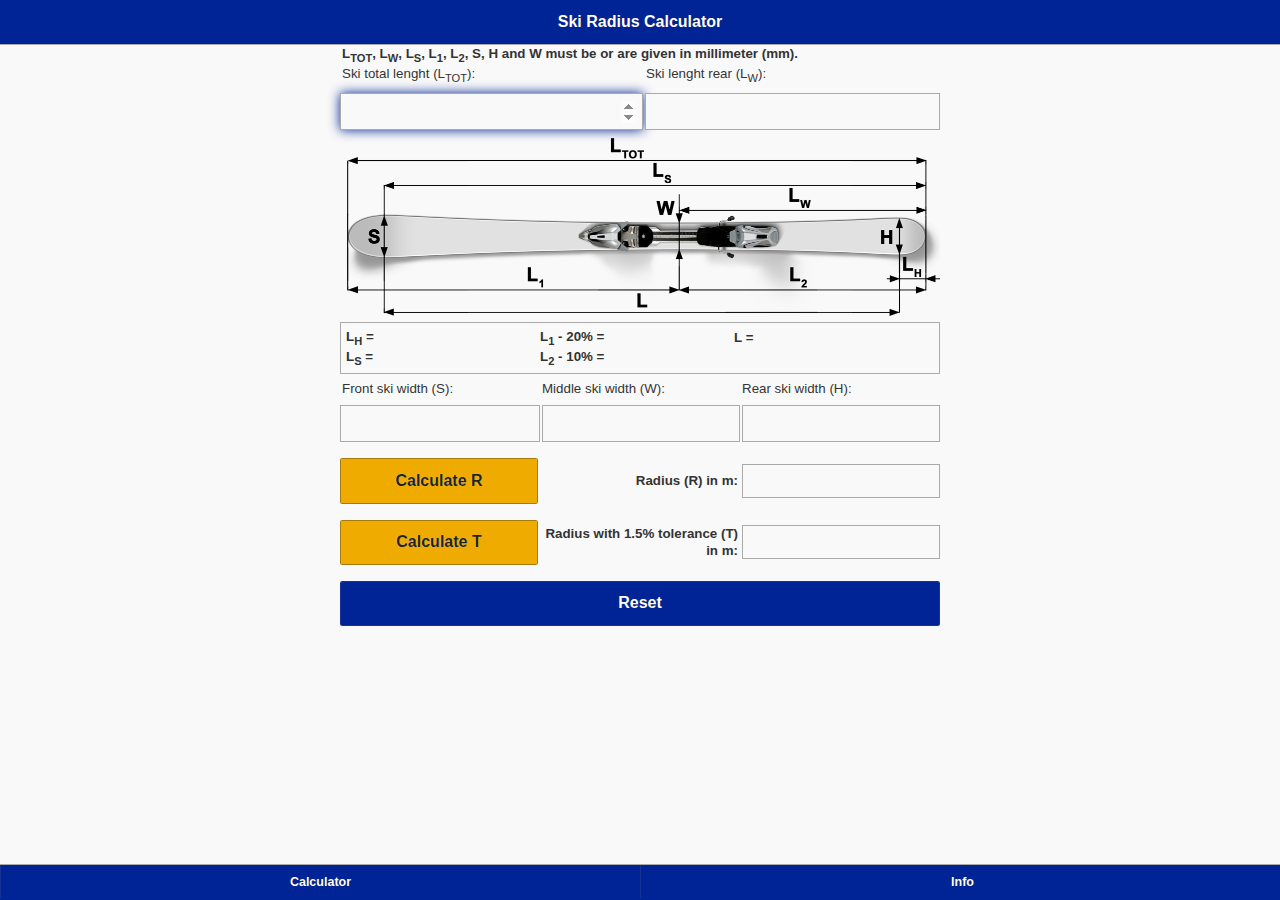
==== index.html @ 327a936d "Update index.html" ====
<!DOCTYPE html>
<html manifest="skicalculator.appcache">
<head>
    <title>Ski Radius Calculator</title>
    <!--[if IE]>
            <meta http-equiv="X-UA-Compatible" content="IE=edge" />
    <![endif]-->
    <meta charset="iso-8859-1">
	<meta name="viewport" content="width=device-width, initial-scale=1">
    <meta name="apple-mobile-web-app-capable" content="yes" />
    <meta name="viewport" content="width=device-width, user-scalable=no" />
	<!-- <base href="http://member.fis-ski.com" /> -->
	<link rel="stylesheet" href="css/mobile_new.css" type="text/css"/>
<!--	<link rel="stylesheet" href="css/FIS_jquery_mobile.css" type="text/css"/>-->
        <link rel="stylesheet" href="css/FIS_jquery_1.4.5_mobile.min.css" />
<!--	<link rel="stylesheet" href="css/jquery.mobile.structure_1.2.0.min.css" />-->
        <link rel="stylesheet" href="css/jquery.mobile.structure-1.4.5.min.css" />
<!--        <link rel="stylesheet" href="css/flatlibrary/dist/css/flat-ui.min.css" />-->
    <link rel="stylesheet" href="css/add2home.css">
    <link rel="apple-touch-icon-precomposed" type="image/png" href="icons/apple-touch-icon-152x152.png" />
    <link rel="icon" type="image/png" href="css/images/Skiradius.png" />
    <link rel="shortcut icon" type="image/png" href="css/images/Skiradius.png" />
	<!--[if IE]>
	    <style type="text/css">@import url(http://member.fis-ski.com/static/mobile/css/mobile_ie.css);</style>
	<![endif]-->
	<script src="scripts/mobile_common_fis.js"></script>
<!--	<script src="scripts/jquery_1.8.2.min.js"></script>-->
        <script src="scripts/jquery-1.11.1.min.js"></script>
        <script src="scripts/jquery-migrate-1.2.1.js"></script>
<!--	<script src="scripts/jquery.mobile_1.2.0.min.js"></script>-->
        <script src="scripts/jquery.mobile-1.4.5.min.js"></script>
    <script type="application/javascript" src="scripts/add2home.js" charset="utf-8"></script>
    <script>
        var checkvalue = 0;  //Global
        //document.addEventListener("deviceready", onDeviceReady, false);
        //function onDeviceReady() {
	$(document).ready(function() {
		//if (device.platform === 'iOS' && parseFloat(device.version) >= 7.0) {
			StatusBar.overlaysWebView(false);
			StatusBar.backgroundColorByHexString("#00388C");
			alert("after on device ready");
		//}
	});
	//}
    </script>
</head>
<body>
    <div data-role="page" data-theme="a">
        <div data-role="header" data-position="fixed">
            <h1 class="ui-title">Ski Radius Calculator<span></span></h1>
        </div>
        <div class="resultscontent">
            <div id="skicalc">
                <p class="skicalclegend"><b>L<sub>TOT</sub>, L<sub>W</sub>, L<sub>S</sub>, L<sub>1</sub>, L<sub>2</sub>, S, H and W must be or are given in millimeter (mm).</b></p>
                <form name="skidataForm">
                    <table width="100%" border="0" cellspacing="0" cellpadding="0">
                        <tr>
                             <td valign="bottom" class="skicalclegend" width="25%" id="BIBlable">
                               BIB (optional):
                            </td>
                            <td valign="bottom" class="skicalclegend" width="38%">
                                Ski total lenght (L<sub>TOT</sub>):
                            </td>
                            <td valign="bottom" class="skicalclegend" width="37%">
                                Ski lenght rear (L<sub>W</sub>):
                            </td>
                        </tr>
                        <tr>
                            <td style="padding-right:1px" id="BIBinput">
                                <input class="skicalcdata" type="number" size="5" maxlength="5" name="bib" id="bib" valign="middle" tabindex="8"/>
                            </td>   
                            <td style="padding-right:1px">
                                <input class="skicalcdata" type="number" step="0.01" min="0" size="7" maxlength="6" name="lengthTOT" id="lengthTOT" valign="middle" tabindex="10"/>
                            </td>
                            <td style="padding-left:1px">
                                <input class="skicalcdata"  type="number" step="0.01" min="0" size="7" maxlength="6" name="lengthW" id="lengthW" valign="middle" tabindex="12" onblur="PreCalc()"/>
                            </td>
                        </tr>
                    </table>
                    <div id="skicalcpicture">
                        <img src="css/images/ski.png" border="0" width="100%" style="max-width:600px;"/>
                    </div>
                    <div id="skicalcintercalc">
                        <table width="100%" border="0" cellspacing="0" cellpadding="0">
                            <tr>
                                    <td width="33%">
                                            L<sub>H</sub> = <span id="lengthH"></span>
                                    </td>
                                    <td width="33%">
                                            L<sub>1</sub> - 20% = <span id="length1"></span>
                                    </td>
                                    <td>
                                            L = <span id="length"></span>
                                    </td>
                            </tr>
                            <tr>
                                    <td>
                                            L<sub>S</sub> = <span id="lengthS"></span>
                                    </td>
                                    <td>
                                            L<sub>2</sub> - 10% = <span id="length2"></span>
                                    </td>
                                    <td>
                                    </td>
                            </tr>
                        </table>
                    </div>
                    <table width="100%" border="0" cellspacing="0" cellpadding="0">
                        <tr>
                            <td valign="bottom" class="skicalclegend" width="33%">
                                Front ski width (S):
                            </td>
                            <td valign="bottom" class="skicalclegend" width="33%">
                                Middle ski width (W):
                            </td>
                            <td valign="bottom" class="skicalclegend" width="33%">
                                Rear ski width (H):
                            </td>
                        </tr>
                        <tr>
                            <td>
                                <input class="skicalcdata" type="number" min="0" step="0.01" size="6" maxlength="6" name="front" id="front" valign="middle" tabindex="14"/>
                            </td>
                            <td style="padding-left:2px">
                                <input class="skicalcdata" type="number" min="0" step="0.01" size="6" maxlength="6" name="middle" id="middle" valign="middle" tabindex="16"/>
                            </td>
                            <td style="padding-left:2px">
                                <input class="skicalcdata" type="number" min="0" step="0.01" size="6" maxlength="6" name="rear" id="rear" valign="middle" tabindex="18"/>
                            </td>
                        </tr>
                    </table>
                    <table width="100%" border="0" cellspacing="0" cellpadding="0">
                        <tr>
                            <td style="padding-right:2px" width="33%">
<!--                                <button data-theme="c" type="button" onclick="CalculateSki('0');" tabindex="20">Calculate R</button>-->
                                    <button type="button" class="ui-btn ui-btn-c ui-shadow ui-corner-all" onclick="CalculateSki('0');" tabindex="20">Calculate R</button>
                            </td>
                            <td valign="middle" style="text-align:right;padding-right:2px" class="skicalclegend" width="33%">
                                <b>Radius (R) in m:</b>
                            </td>
                            <td style="padding-left:2px" width="33%">
                                <div id="skicalcresult">
                                    <span id="radius"></span>
                                </div>
                            </td>
                        </tr>
                        <tr>
                            <td style="padding-right:2px">
                                <button type="button" class="ui-btn ui-btn-c ui-shadow ui-corner-all" onclick="CalculateSki('1');" tabindex="22">Calculate T</button>
                            </td>
                            <td valign="middle" style="text-align:right;padding-right:2px" class="skicalclegend" >
                                <b>Radius with 1.5% tolerance (T) in m:</b>
                            </td>
                            <td style="padding-left:2px">
                                <div id="skicalcresult">
                                    <span id="tolerance"></span>
                                </div>
                            </td>
                        </tr>
                    </table>
                    <div id="savebutton"></div>
                </form>
                <!--div id="status"></div-->
            </div>
        </div>
        <div class="footerbar"></div>
        <div data-role="popup" id="alert" data-history="false" data-position-to="window" data-theme="b" data-overlay-theme="c" style="max-width:400px;">
            <div data-theme="b" data-role="header" role="banner">
                <h1>Attention</h1>
            </div>
            <div data-theme="a" class="ui-content" role="main">
                <p id="alerttext"></p>
                <a class="ui-btn ui-corner-all ui-shadow ui-btn-icon-right" data-rel="back" data-inline="true">Ok</a>
            </div>
        </div>
        <div data-role="popup" id="alertauto" data-history="false" data-position-to="window" data-theme="b" data-overlay-theme="c" style="max-width:400px;">
            <div data-theme="a" class="ui-content" role="main">
                <p id="alerttextauto"></p>
            </div>
        </div>
        <script type="text/javascript" src="scripts/mobile_offline.js"></script>
        <script type="text/javascript" src="scripts/mobile_skicalc.js"></script>
    </div>
</body>
</html>
---- css/mobile_new.css ----
/* CSS Document */


/*Reset Browser CSS*/
* {
    margin: 0;
    padding: 0;
}
html,body{
    height: 100%; 
}
img {
	border:0;
	}

/* Title */
#fis-home {
	background-image: url(./images/FIS_white_home.png);
	background-size: 36px;
	top: 2px;
	position:absolute;
	left:10px;
	float:left;
	height:36px;
	width: 36px;
	}
/* Avoid header title wrap*/
.ui-header h1.ui-title{
    margin: 0 !important;    
}
/*.ui-header h1.ui-title{
	margin-left: 85px;
	margin-top: 0.6em;
	margin-right: 85px;
	margin-bottom: 0.8em;
	} commented for ski calculator*/
.ui-header h1.ui-title.live{
	margin-left: 40px;
	margin-top: 0.6em;
	margin-right: 95px;
	margin-bottom: 0.8em;
	}
#header .scroller{
	margin-top: 0.6em;
	margin-bottom: 0.8em;
}
#title2{
	float:left;
	margin-left: 40px;
	margin-top: 0.6em;
	margin-right: 0px;
	margin-bottom: 0.8em;
}
.footer{
	position:absolute;
	bottom:0px;
	width: 99.9%;
	text-align:center;
	display:block;
	font-size:12px;
	font-weight:bold;
	padding-top:2px;
    padding-bottom:2px;
	border: 1px solid      		#B3B3B3      /*{a-bar-border}*/;
	background:     #00388C     /*{a-bar-background-color}*/;
	color:     #ffffff     /*{a-bar-color}*/;
	font-weight: bold;
	text-shadow:      0      /*{a-bar-shadow-x}*/     -1px     /*{a-bar-shadow-y}*/     0     /*{a-bar-shadow-radius}*/     #000     /*{a-bar-shadow-color}*/;
	background: #00388C;
	background-image: -webkit-gradient(linear, left top, left bottom, from(     #6db3f2     /*{a-bar-background-start}*/), to(     #00388C     /*{a-bar-background-end}*/)); /* Saf4+, Chrome */
	background-image: -webkit-linear-gradient(     #6db3f2     /*{a-bar-background-start}*/,     #00388C     /*{a-bar-background-end}*/); /* Chrome 10+, Saf5.1+ */
	background-image:    -moz-linear-gradient(     #6db3f2     /*{a-bar-background-start}*/,     #00388C     /*{a-bar-background-end}*/); /* FF3.6 */
	background-image:     -ms-linear-gradient(     #6db3f2     /*{a-bar-background-start}*/,     #00388C     /*{a-bar-background-end}*/); /* IE10 */
	background-image:      -o-linear-gradient(     #6db3f2     /*{a-bar-background-start}*/,     #00388C     /*{a-bar-background-end}*/); /* Opera 11.10+ */
	background-image:         linear-gradient(     #6db3f2     /*{a-bar-background-start}*/,     #00388C     /*{a-bar-background-end}*/);
	}
.footer.ui-footer{
	position:absolute;
	}
.filter{
	margin-bottom: 0px;
	margin-left: 10px;
	margin-right: 10px;
	text-align:right;
	font-size:12px;
	
}
.filter .ui-collapsible-content {
	padding: 5px 2px;
	}
.prevnext {
	margin-bottom:5px;
	
	}

/*.calendar a.ui-btn {
	padding-right: 10px;
	padding-left: 10px;
	font-size:12px;
	}*/
.prevnext a.ui-btn {
	font-size:14px;
	margin-left:2px;
	margin-right:2px;
	}
.prevnext a.calendar span.ui-btn-inner {
	padding-left: 10px;
	padding-right: 10px;
	font-size:14px;
	}
.prevnext a.ui-btn-icon-left span.ui-btn-inner {
	padding-right: 10px;
	}
.prevnext a.ui-btn-icon-right span.ui-btn-inner {
	padding-left: 10px;
	}

.search {
	font-weight:bold;
	font-size:12px;
	}
.info {
	text-align:center;
	font-size:10px;
	font-weight:bold;
    height: 14px;
	}

input.text {
    font: 14px;
    }
.eventplace{
	font-size:12px;
	text-overflow: ellipsis;
	overflow:hidden;
	white-space:nowrap;
	}
.eventdata{
	font-size:12px;
	text-overflow: ellipsis;
	overflow:hidden;
	white-space:nowrap;
	}
.eventdata .ui-controlgroup .ui-radio label{
	font-size:12px;
	}
.eventcompetiton{
	font-size:12px;
	text-overflow: ellipsis;
	overflow:hidden;
	white-space:nowrap;
	}
.tbl {
	table-layout:fixed;
	border-collapse: collapse;
	 }
.tbl td {
	text-overflow:ellipsis;
	overflow:hidden;
	white-space:nowrap;
 }
.resultheader .ui-btn {
	margin-left:-2px;
	margin-right:-2px;
	margin-bottom: -4px;
	-moz-box-shadow: 0px 1px       4px       /*{global-box-shadow-size}*/     rgba(0,0,0,0.3)     /*{global-box-shadow-color}*/;
	-webkit-box-shadow: 0px 1px       4px       /*{global-box-shadow-size}*/     rgba(0,0,0,0.3)     /*{global-box-shadow-color}*/;
	box-shadow: 0px 1px       4px       /*{global-box-shadow-size}*/     rgba(0,0,0,0.3)     /*{global-box-shadow-color}*/;
	}
#run {
	font-size: 12px;
	}
.result {
	/*margin-right: -10px;*/
	font-size:12px;
	background-color: #ddd;
	-moz-box-shadow: 0px 1px       4px       /*{global-box-shadow-size}*/     rgba(0,0,0,0.3)     /*{global-box-shadow-color}*/;
	-webkit-box-shadow: 0px 1px       4px       /*{global-box-shadow-size}*/     rgba(0,0,0,0.3)     /*{global-box-shadow-color}*/;
	box-shadow: 0px 1px       4px       /*{global-box-shadow-size}*/     rgba(0,0,0,0.3)     /*{global-box-shadow-color}*/;
	border-bottom: 1px solid       		#808080       /*{b-body-border}*/;
	}
.result tr.tableheadresult {
	font-size:11px;
	}
.result td.tableheadresult {
	font-size:11px;
	height: 20px;
	padding-top: 1px;
	padding-bottom: 1px;
	}
.result td {
	padding-left:2px;
	padding-right:2px;
	}
.result p{
	padding: 0px 10px;
	font-size: 10px;
	background: #cccccc; /* Old browsers */
	background: -moz-linear-gradient(top, #cccccc 0%, #999999 100%); /* FF3.6+ */
	background: -webkit-gradient(linear, left top, left bottom, color-stop(0%,#cccccc), color-stop(100%,#999999)); /* Chrome,Safari4+ */
	background: -webkit-linear-gradient(top, #cccccc 0%,#999999 100%); /* Chrome10+,Safari5.1+ */
	background: -o-linear-gradient(top, #cccccc 0%,#999999 100%); /* Opera 11.10+ */
	background: -ms-linear-gradient(top, #cccccc 0%,#999999 100%); /* IE10+ */
	background: linear-gradient(top, #cccccc 0%,#999999 100%); /* W3C */
	}

.tablehead{
	font-size: 12px;
	font-weight:bold;
	text-shadow:     0     /*{a-bar-shadow-x}*/    -1px    /*{a-bar-shadow-y}*/    0    /*{a-bar-shadow-radius}*/    #222    /*{a-bar-shadow-color}*/;
	}
.tableheadresult{
	font-size: 12px;
	color:    #ffffff    /*{a-bar-color}*/;
	font-weight: bold;
	text-shadow:     0     /*{a-bar-shadow-x}*/    -1px    /*{a-bar-shadow-y}*/    0    /*{a-bar-shadow-radius}*/    #222    /*{a-bar-shadow-color}*/;
}


/*content*/

tr.i1{
	background-color:#f6f6f6;
}
tr.lastfinish{
	background-color:#fde696;
}
tr.favnat{
	background-color:#97DDFF;
}
td.name{
	text-align:left;
	text-overflow: ellipsis;
	overflow:hidden;
	}
td.bib{
	width:25px;
	text-align:right;
	padding-right:5px;
}
td.rank {
	width:25px;
	text-align:right;
	padding-right:5px;
	font-weight:bold;
	}
td.points {
	width:40px;
	text-align:right;
	}
td.time {
	width:50px;
	text-align:right;
	}
td.points_team {
	width:40px;
	text-align:right;
	font-weight:bold;
	}
td.time_team {
	width:50px;
	text-align:right;
	font-weight:bold;
	}
td.livepoints {
	width:40px;
	text-align:right;
	}
td.rankraces {
	width:20px;
	text-align:right;
	white-space: nowrap;
	text-overflow: ellipsis;
	overflow:hidden;}
td.teamname {
	font-weight: bold;
	}
.medalrank{
    text-align: right; 
    }
.medalresult{
    text-align: center;  
    }
.medalnation{
    padding-left: 10px;
    }
.medalnationshort{
    display: block;
    }
.medalnationlong{
    display: none;
    }
.medalflag{
    text-align: right;
    }
.resultscontent {
    margin-left:0px;
	margin-right:0px;
  	}
.resultscontent .ui-li {
	font-size:12px;
	}
.resultscontent .ui-collapsible {
    margin-left:8px;
	margin-right:8px;
  	}
.resultscontent .ui-collapsible-set {
    margin-left:8px;
	margin-right:8px;
  	}
#extracontainer {
	margin-top: -5px;
	margin-bottom: 10px;
	width: 50%;
	text-align:center;
	float:right;
	}
#extracontainer label{
	font-size: 12px;
	margin-left: 10px;
	text-align: left;
	}
#statisticcontent{
    margin: 10px 3px;
    }
#statisticdiagram{
    -moz-box-shadow: 0px 1px       4px       /*{global-box-shadow-size}*/     rgba(0,0,0,0.3)     /*{global-box-shadow-color}*/;
    -webkit-box-shadow: 0px 1px       4px       /*{global-box-shadow-size}*/     rgba(0,0,0,0.3)     /*{global-box-shadow-color}*/;
	box-shadow: 0px 1px       4px       /*{global-box-shadow-size}*/     rgba(0,0,0,0.3)     /*{global-box-shadow-color}*/;
    }
.highcharts-title{
        font-size: 12px !important;
        font-weight: bold;
    }

@media screen and (min-width: 500px) {
	.resultscontent {
		margin-left:10px;
		margin-right:10px;
	}
	.resultscontent .ui-li {
		font-size:14px;
	}
	.resultscontent .ui-collapsible {
		margin-left:8px;
		margin-right:8px;
	}
	.resultscontent .ui-collapsible-set {
		margin-left:8px;
		margin-right:8px;
	}
	.result {
		border-left: 1px solid       		#808080       /*{b-body-border}*/;
		border-right: 1px solid       		#808080       /*{b-body-border}*/;
		font-size:14px;
	}
	.prevnext a.ui-btn {
		margin-left:10px;
		margin-right:10px;
	}
	.filter{
		margin-left: 20px;
		margin-right: 20px;
	}
	.filter .ui-collapsible-content {
		padding: 10px 6px;
	}
	.result tr.tableheadresult {
	font-size:14px;
	}
	.result td.tableheadresult {
	font-size:14px;
	}
	.tablehead{
		font-size: 14px;
	}
	.eventplace{
		font-size:14px;
	}
	.eventdata{
		font-size:14px;
		}
	.eventdata .ui-controlgroup .ui-radio label{
		font-size:14px;
		}
	.eventcompetiton{
		font-size:14px;
	}
	#extracontainer label{
		text-align: right;
	}
	td.time {
		width:60px;
	}
	td.livepoints {
		width:60px;
	}
	td.points {
		width:50px;
	}
	td.time_team {
		width:60px;
	}
	td.points_team {
		width:50px;
	}
    .medalnationlong{
        display: block;
        overflow: hidden; 
        text-overflow: ellipsis; 
        white-space:nowrap;
    }
    .medalnationshort{
        display: none;
    }
    #statisticcontent{
        margin: 10px 10px;
    }
    .highcharts-title{
        font-size: 16px !important;
        font-weight:normal;
    }
}


/*-----------------------------NEW after 19.3.2012----------------------------*/

.biog .ui-li {
	font-size:10px;
	}
.biog-name {
	font-size:12px;
	font-weight:bold;
	vertical-align: central;
	margin-top:30px;
	}
.biog-choice {
	text-align:center;
	margin-bottom: 3px;
	margin-top: 0px;
    margin-left: auto;
    margin-right:auto;
    width: 100%;
	}
.simg {
	height: 80px;
	}
.live_menu_divider {
	visibility:hidden;
	line-height: 0px;
	}
.news img{
	float:left;
	padding: 5px 5px 5px 0;
	max-height:100px;
	max-width: 100px;
	}
.news p.ui-li-desc {
	overflow:visible

	}
#hide{
		display:none;
	}
.prevnext a.calendar span.ui-btn-inner {
	padding-left: 10px;
	padding-right: 10px;
	font-size:14px;
	}
li.newsarticle p.ui-li-desc, li.newsarticle h2, li.newsarticle h4 {
	white-space:normal;
	margin:0;

	}
@media screen and (min-width: 500px) {
	.biog .ui-li {
		font-size:14px;
	}
	.biog_name {
		font-size:16px;
		margin-top:40px;
	}
}
/*iPhone*/
@media screen and (max-width:500px) {
    li.live_menu a.livelink, li.live_menu {
        font-size:12px;
	}   
}
/*iPhone*/
@media screen and (min-width:500px) and (max-width:760px)    {
    li.live_menu a.livelink, li.live_menu{
        font-size:12px;
	} 
}
/*iPhone*/
@media screen and (max-width:760px){
	#hide{
		display:block;
		line-height:0;
	}
	.prevnext a.calendar span.ui-btn-inner {
        padding-left: 10px;
        padding-right: 10px;
        padding-top: 5px;
        padding-bottom: 5px;
        font-size:10px;
	}



}
/*iPad and bigger */
@media screen and (min-width:761px) and (max-width:900px)   
{
    #hide{
		display:none;
	}
	.prevnext a.calendar span.ui-btn-inner {
        padding-left: 10px;
        padding-right: 10px;
        font-size:14px;
	}

}
/*iPad Portrait*/
@media screen and (min-width:761px) and (max-width:900px) and (orientation:portrait)
{
}

/*=====================================Live Results=========================================*/
#navselect .ui-btn-corner-all {
	border-radius:0px;
	}
#navselect .ui-shadow{
	box-shadow:0px 0px 0px rgba(0,0,0,0);
	-moz-box-shadow:0px 0px 0px rgba(0,0,0,0);
	-webkit-box-shadow:0px 0px 0px rgba(0,0,0,0);
	-o-box-shadow:0px 0px 0px rgba(0,0,0,0);
	-ms-box-shadow:0px 0px 0px rgba(0,0,0,0);
	}
.scroller {
	font-weight:bold;
	text-shadow: rgba(0,0,0,0.3) 0px 1px 2px;
	padding-bottom: 4px;
	margin-top:-4px;
	width: 100%;
	}	
#resultwrapper{
	/*background:rgb(204,204,0);*/
    position: absolute;
	top: 90px;
    left: 10px;
    right: 10px;
    bottom: 30px;
	}
#result1, #result2, #result3, #result4{
	float: left;
	width: 49%;
	height: 43%;
	
}
#result1, #result2 {
	margin-bottom: 45px;
}
#result1, #result3 {
	float: left;
}
#result2, #result4 {
	float: right;
}

#result6 {
	float: right;
	width: 49%;
	height: 400px;
	margin-bottom: 40px;
}
#result5 {
	float: left;
	width: 49%;
	height: 400px;
	margin-bottom: 40px;

}
#quarter, #semi, #final {
	margin-top: 10px;
        margin-bottom: 20px;
        float: left;
	width: 33.33%;

}
#quarter .result, #semi .result, #final .result{
	font-size:14px;
	margin-bottom: 10px;
	}
.quad
{	
	height:100%;
	width:97%;
	/*overflow-y:scroll*/
	border-bottom:1px solid #808080;
}

#buttonbar{
	position:absolute;
	bottom:0px;
	width:100%;
	height: 80px;
	}
#buttonrefresh{
	width:50%;
	float:left;
	}
	
@media screen and (min-width: 500px) {
	li.live_menu {
		font-size:16px;
	}
	.live_menu_wrap {
		float: left;
	}
	.live_menu_divider {
		visibility:visible;
		float: left;
		line-height: 16px;
	}
	
}
/*iPhone*/
@media screen and (max-width:500px) 
{
	#quarter .result, #semi .result, #final .result{
	font-size:12px;
	}
	#extracontainer, #buttonrefresh {
		width: 100%;
		clear:both;
	}
	#resultwrapper {
		position: relative;
		top:10px;
		left: 0px;
    	right: 0px;
	}

}
/*iPhone*/
@media screen and (min-width:500px) and (max-width:760px)    
{
	#quarter .result, #semi .result, #final .result {
		font-size:14px;
		clear:left;
	}
	#resultwrapper {
		position: relative;
		top:10px;
		left: 0px;
    	right: 0px;
	}
	#title2 {
		display:none;
	}

}
/*iPhone*/
@media screen and (max-width:760px)    
{
	#result1, #result6 {
		width: 100%;
		height:100%;
		margin-bottom:50px;
	}
	#quarter, #semi, #final {
		width:100%;
		clear:left;
		margin-bottom: 30px;
		
	}
	
	#result2, #result3, #result5, #result4 {
		display:none;
		
	}
	.quad {	
		border-bottom:0px;
		overflow: hidden;
	}
	#title2 {
		display:none;
	}


}

/*small screens*/
@media screen and (min-height:769px) and (max-height:1024px) {
	#result1, #result2, #result3, #result4 {
		height: 43%;
	}
}
@media screen and (min-height:630px) and (max-height:768px) {
	#result1, #result2, #result3, #result4 {
		height: 42%;
	}
}
@media screen and (min-height:460px) and (max-height:629px) {
	#result1, #result2, #result3, #result4 {
		height: 38%;
	}
}
@media screen and (max-height:459px) and (min-width:500px) {

	#result2, #result3, #result5, #result4 {
		display:none;	
	}
	#result1, #result6 {
		width: 100%;
		height:100%;
		margin-bottom:50px;
	}
	.quad {	
		overflow: hidden;
	}
	#resultwrapper {
		position: relative;
		top:10px;
		left: 0px;
    	right: 0px;
	}
}
/*iPad and bigger */
@media screen and (min-width:761px) and (max-width:900px)   
{
	#quarter .result, #semi .result, #final .result{
		font-size:12px;
	}
}

/*iPad Portrait*/
@media screen and (min-width:761px) and (max-width:900px) and (orientation:portrait)
{
	#result6 {
		float: right;
		width: 50%;
		height: 500px;
	}
	#result5 {
		float: left;
		width: 50%;
		height: 500px;
	}
}
/*=============================================END Live Results================================================*/

/*=============================================Ski Radius Calculator===========================================*/
.skicalclegend{
	font-size: 8pt;
	text-align: left;
	padding-left:2px;
        }
input.skicalcdata.ui-input-text {
	margin-top:1px;
	}
#skicalcresult{
	font-weight:bold;
	font-size:20px;
	height: 22px;
	line-height:20px;
	text-align:center;
	background:#f9f9f9;
/*	border-radius: 0.2em;*/
/*	-webkit-border-radius: 0.2em;*/
	-moz-border-radius: 0.2em;
	-ms-border-radius: 0.2em;
	-o-border-radius: 0.2em;
	padding: 5px;
	font-weight:bold;
	border:#aaaaaa 1px solid;
	-moz-box-shadow:   	inset 0 1px 4px 		rgba(0,0,0,.2);
/*   	-webkit-box-shadow: inset 0 1px 4px 		rgba(0,0,0,.2);*/
/*   	box-shadow:         inset 0 1px 4px 		rgba(0,0,0,.2);*/
	}
#skicalcintercalc{
	font-size:8pt;
	background:#f9f9f9;
/*	border-radius: 0.2em;*/
/*	-webkit-border-radius: 0.2em;*/
	-moz-border-radius: 0.2em;
	-ms-border-radius: 0.2em;
	-o-border-radius: 0.2em;
	padding: 5px;
	margin-bottom: 6px;
	font-weight:bold;
	border:#aaaaaa 1px solid;
	-moz-box-shadow:   	inset 0 1px 4px 		rgba(0,0,0,.2);
/*   	-webkit-box-shadow: inset 0 1px 4px 		rgba(0,0,0,.2);*/
/*   	box-shadow:         inset 0 1px 4px 		rgba(0,0,0,.2);*/
	}
#skicalcpicture{
	display:none;
	}
#skicalc{
	display:block;
	witdh:100%;
	max-width: 600px;
	margin:0 auto;
	}
#skicalc_info{
	display:block;
	witdh:100%;
	max-width: 600px;
	margin:0 auto;
	}
#skicalcbutton{
        display:none;
}
.footerbar{
        height: 35px;
        overflow: hidden;    
}
@media screen and (min-width: 500px) {
	.skicalclegend{
		font-size: 10pt;
	}
	#skicalcintercalc{
		font-size:10pt;
	}
	#skicalcpicture{
		display:block;
	}
	
}
/*====================================== END Ski Radius Calculator====================================*/

/*====================================== START new results====================================*/
li.resultheader{
    padding-top: 0.5em;
    padding-bottom: 0.5em;
    padding-left: 2px;
    padding-right:22px;
}
li.resultline a{
    font-weight:normal ! important;
    padding-top: 0.3em ! important;
    padding-bottom: 0.3em ! important;
}
li.resultlineteam a{
    font-weight: bold ! important;
    padding-top: 0.3em ! important;
    padding-bottom: 0.3em ! important;
}
li.favnat{
    background: rgb(151,221,255);
    background: -moz-linear-gradient(top,  rgba(255,255,255,1) 0%, rgba(151,221,255,1) 100%);
    background: -webkit-gradient(linear, left top, left bottom, color-stop(0%,rgba(255,255,255,1)), color-stop(100%,rgba(151,221,255,1)));
    background: -webkit-linear-gradient(top,  rgba(255,255,255,1) 0%,rgba(151,221,255,1) 100%);
    background: -o-linear-gradient(top,  rgba(255,255,255,1) 0%,rgba(151,221,255,1) 100%);
    background: -ms-linear-gradient(top,  rgba(255,255,255,1) 0%,rgba(151,221,255,1) 100%);
    background: linear-gradient(to bottom,  rgba(255,255,255,1) 0%,rgba(151,221,255,1) 100%);
    filter: progid:DXImageTransform.Microsoft.gradient( startColorstr='#ffffff', endColorstr='#97ddff',GradientType=0 );
}
li.favnatteam{
    background: rgb(151,221,255);
    background: -moz-linear-gradient(top,  rgba(224,224,224,1) 0%, rgba(151,221,255,1) 100%);
    background: -webkit-gradient(linear, left top, left bottom, color-stop(0%,rgba(224,224,224,1)), color-stop(100%,rgba(151,221,255,1)));
    background: -webkit-linear-gradient(top,  rgba(224,224,224,1) 0%,rgba(151,221,255,1) 100%);
    background: -o-linear-gradient(top,  rgba(224,224,224,1) 0%,rgba(151,221,255,1) 100%);
    background: -ms-linear-gradient(top,  rgba(224,224,224,1) 0%,rgba(151,221,255,1) 100%);
    background: linear-gradient(to bottom,  rgba(224,224,224,1) 0%,rgba(151,221,255,1) 100%);
    filter: progid:DXImageTransform.Microsoft.gradient( startColorstr='#e0e0e0', endColorstr='#97ddff',GradientType=0 );
}
li.lastfinish{
    background: rgb(253,230,150);
    background: -moz-linear-gradient(top,  rgba(255,255,255,1) 0%, rgba(253,230,150,1) 100%);
    background: -webkit-gradient(linear, left top, left bottom, color-stop(0%,rgba(255,255,255,1)), color-stop(100%,rgba(253,230,150,1)));
    background: -webkit-linear-gradient(top,  rgba(255,255,255,1) 0%,rgba(253,230,150,1) 100%);
    background: -o-linear-gradient(top,  rgba(255,255,255,1) 0%,rgba(253,230,150,1) 100%);
    background: -ms-linear-gradient(top,  rgba(255,255,255,1) 0%,rgba(253,230,150,1) 100%);
    background: linear-gradient(to bottom,  rgba(255,255,255,1) 0%,rgba(253,230,150,1) 100%);
    filter: progid:DXImageTransform.Microsoft.gradient( startColorstr='#ffffff', endColorstr='#fde696',GradientType=0 );
}
li.lastfinishteam{
    background: rgb(253,230,150);
    background: -moz-linear-gradient(top,  rgba(224,224,224,1) 0%, rgba(250,230,150,1) 100%);
    background: -webkit-gradient(linear, left top, left bottom, color-stop(0%,rgba(224,224,224,1)), color-stop(100%,rgba(250,230,150,1)));
    background: -webkit-linear-gradient(top,  rgba(224,224,224,1) 0%,rgba(250,230,150,1) 100%);
    background: -o-linear-gradient(top,  rgba(224,224,224,1) 0%,rgba(250,230,150,1) 100%);
    background: -ms-linear-gradient(top,  rgba(224,224,224,1) 0%,rgba(250,230,150,1) 100%);
    background: linear-gradient(to bottom,  rgba(224,224,224,1) 0%,rgba(250,230,150,1) 100%);
    filter: progid:DXImageTransform.Microsoft.gradient( startColorstr='#e0e0e0', endColorstr='#fae696',GradientType=0 );
}
.name{
	text-align:left;
	text-overflow: ellipsis;
	overflow:hidden;
	}
.teamname {
	font-weight: bold;
	}    
.bib, .position {
	text-align:right;
	padding-right:5px;
	font-weight:bold;
    background: rgb(255,255,255);
    background: -moz-linear-gradient(top,  rgba(255,255,255,1) 0%, rgba(178,178,178,1) 100%);
    background: -webkit-gradient(linear, left top, left bottom, color-stop(0%,rgba(255,255,255,1)), color-stop(100%,rgba(178,178,178,1)));
    background: -webkit-linear-gradient(top,  rgba(255,255,255,1) 0%,rgba(178,178,178,1) 100%);
    background: -o-linear-gradient(top,  rgba(255,255,255,1) 0%,rgba(178,178,178,1) 100%);
    background: -ms-linear-gradient(top,  rgba(255,255,255,1) 0%,rgba(178,178,178,1) 100%);
    background: linear-gradient(to bottom,  rgba(255,255,255,1) 0%,rgba(178,178,178,1) 100%);
    filter: progid:DXImageTransform.Microsoft.gradient( startColorstr='#ffffff', endColorstr='#b2b2b2',GradientType=0 );
    position: absolute;
    left: 0px;
    top: 0px;
    bottom: 0px;
    padding-top: 0.3em;
    padding-left: 5px;
    padding-right: 5px;
    width: 20px;
}
.position{
    background:#FCC300;
    background-image: -webkit-gradient(linear, left top, left bottom, from( #fdecaf /*{b-bar-background-start}*/), to( #FCC300 /*{b-bar-background-end}*/)); /* Saf4+, Chrome */
	background-image: -webkit-linear-gradient( #fdecaf /*{b-bar-background-start}*/, #FCC300 /*{b-bar-background-end}*/); /* Chrome 10+, Saf5.1+ */
	background-image:    -moz-linear-gradient( #fdecaf /*{b-bar-background-start}*/, #FCC300 /*{b-bar-background-end}*/); /* FF3.6 */
	background-image:     -ms-linear-gradient( #fdecaf /*{b-bar-background-start}*/, #FCC300 /*{b-bar-background-end}*/); /* IE10 */
	background-image:      -o-linear-gradient( #fdecaf /*{b-bar-background-start}*/, #FCC300 /*{b-bar-background-end}*/); /* Opera 11.10+ */
	background-image:         linear-gradient( #fdecaf /*{b-bar-background-start}*/, #FCC300 /*{b-bar-background-end}*/);
}
li.irm{
    text-align:left;
    background: #00388C /*{b-bup-background-color}*/;
	font-weight: bold;
	color: #ffffff /*{b-bup-color}*/;
	text-shadow: 0 /*{b-bup-shadow-x}*/ -1px /*{b-bup-shadow-y}*/ 0 /*{b-bup-shadow-radius}*/ #000 /*{b-bup-shadow-color}*/;
	background-image: -webkit-gradient(linear, left top, left bottom, from( #6db3f2 /*{b-bup-background-start}*/), to( #00388C /*{b-bup-background-end}*/)); /* Saf4+, Chrome */
	background-image: -webkit-linear-gradient( #6db3f2 /*{b-bup-background-start}*/, #00388C /*{b-bup-background-end}*/); /* Chrome 10+, Saf5.1+ */
	background-image:    -moz-linear-gradient( #6db3f2 /*{b-bup-background-start}*/, #00388C /*{b-bup-background-end}*/); /* FF3.6 */
	background-image:     -ms-linear-gradient( #6db3f2 /*{b-bup-background-start}*/, #00388C /*{b-bup-background-end}*/); /* IE10 */
	background-image:      -o-linear-gradient( #6db3f2 /*{b-bup-background-start}*/, #00388C /*{b-bup-background-end}*/); /* Opera 11.10+ */
	background-image:         linear-gradient( #6db3f2 /*{b-bup-background-start}*/, #00388C /*{b-bup-background-end}*/);
    padding-top: 0.3em ! important;
    padding-bottom: 0.3em ! important;
}
.time {
	text-align:right;
	}
.time_team {
    width:60px;
    }  
.points,.points_total,.points_total_big,.cuppoints {
	text-align:right;
	}
.cuppoints {
	font-weight:bold;
}	
.points_team {
	text-align:right;
	font-weight:bold;
	}
.time_team {
	text-align:right;
	font-weight:bold;
	}
.livepoints {
	text-align:right;
	}
.rankraces {
	text-align:right;
	white-space: nowrap;
	text-overflow: ellipsis;
	overflow:hidden;
    }
.hidecolumn {
    display: block;
}     
.width_block1, .ui-grid-a > *:nth-child(n) .width_block1{ 
    width:50% !important;
}
.width_block2, .ui-grid-a > *:nth-child(n) .width_block2 { 
    width:50% !important;
}
.width_Rank { 
    width:10% !important;
    margin-left: -2px;
}
.width_Bib { 
    width:10% !important;
    margin-left: -2px;
}
.width_Name { 
    width:78% !important;
}
.width_Nation { 
    width:12% !important;
}
.width_Time1 { 
    width:100% !important;
}
.width_Time2,.width_Time21 { 
    width:50% !important;
}
.width_Time3, .ui-grid-a > *:nth-child(n) .width_Time3{ 
    width:33%;
}
.width_Time4, .ui-grid-a > *:nth-child(n) .width_Time4{ 
    width:67%;
}
.width_Time5, .ui-grid-a > *:nth-child(n) .width_Time5{ 
    width:25%;
}

@media screen and (min-width: 500px) {
    li.resultheader{
        padding-top: 0.5em;
        padding-bottom: 0.5em;
        padding-left: 15px;
        padding-right:45px;
	}
}
@media screen and (max-width: 500px) {
    .name, .teamname{
        margin-left: -8px ! important;
        }
    .position, .bib {
        width: 17px;
        padding-top: 0.5em;
        padding-bottom: 0.5em;
        padding-left: 2px;
        padding-right:5px;
    }  
    div.nameheader {
        padding-left:7px;
	}
    .resultline a, .resultlineteam a{
        padding-right:22px !important;
    }
    .resultline .ui-icon, .resultlineteam .ui-icon{
        right: 2px !important;
    }
    li.resultline a{
        padding-top: 0.5em ! important;
        padding-bottom: 0.5em ! important;
    }
    li.resultlineteam a{
        padding-top: 0.5em ! important;
        padding-bottom: 0.5em ! important;
	}
    .width_block1, .ui-grid-a > *:nth-child(n) .width_block1{ 
        width:65% !important;
    }
    .width_block2, .ui-grid-a > *:nth-child(n) .width_block2 { 
        width:35% !important;
    }
    .hidecolumn {
        display: none;
    }
    .width_Time21 { 
        width:100% !important;
    }
}
@media screen and (max-width: 600px) {
    .breakcolumn .ui-block-a,
	.breakcolumn .ui-block-b {
		width: 100%  !important;
		float:none;
	}
    .width_Time3, .ui-grid-a > *:nth-child(n) .width_Time3{ 
        width:50%;
    }
    .width_Time4, .ui-grid-a > *:nth-child(n) .width_Time4{ 
        width:50%;
    }
}
/*====================================== END new results====================================*/
/*====================================== START navigation====================================*/
.navigation a  {
    margin-top: 0px !important;
    margin-left: 0px !important;
    margin-right: 0px !important;
    margin-bottom: 0.8em !important;
}
.navigation  {
    padding: 0px ! important;  
}
#navrefresh {
    position:absolute;
    right: 0px;
}
.app {
    display: none ! important;
}
@-webkit-keyframes fadeIn_nav {
    from { opacity: 0; 
			bottom:-50px;
			}
      to { opacity: 1; 
	  	bottom: 0px;
			}
}

@-moz-keyframes fadeIn_nav {
    from { opacity: 0; 
        bottom: -50px;
			}
      to { opacity: 1; 
           bottom: 0px;
			}
}

@-ms-keyframes fadeIn_nav {
   from { opacity: 0; 
			bottom:-50px;
			}
      to { opacity: 1; 
	  	bottom: 0px;
			}
}
@keyframes fadeIn_nav {
	 from { opacity: 0;
            bottom: -50px;
			}
      to { opacity: 1;
           bottom: 0px;
			}
	}
@-o-keyframes fadeIn_nav {
	 from { opacity: 0; 
			bottom:-50px;
			}
      to { opacity: 1; 
	  	bottom: 0px;
			}
}
@-webkit-keyframes fadeOut_nav {
   from { opacity: 1; 
			bottom: 0px;
			}
      to { opacity: 0; 
	  	bottom:-50px;
			}
}

@-moz-keyframes fadeOut_nav {
    from {  opacity: 1;
            bottom: 0px;
			}
      to { opacity: 0;
           bottom: -50px;
			}
}

@-ms-keyframes fadeOut_nav {
    from { opacity: 1; 
			bottom: 0px;
			}
      to { opacity: 0; 
	  	bottom:-50px;
			}
}
@keyframes fadeOut_nav {
	 from { opacity: 1; 
            bottom: 0px;
			}
      to { opacity: 0; 
           bottom: -50px;
			}
	}
@-o-keyframes fadeOut_nav {
	  from { opacity: 1; 
			bottom: 0px;
			}
      to { opacity: 0; 
	  	bottom:-50px;
			}
}
.shownav{
    -webkit-animation: fadeIn_nav 0.5s;
	-moz-animation: fadeIn_nav 0.5s;
	-ms-animation: fadeIn_nav 0.5s;
	animation: fadeIn_nav 0.5s;
	-o-animation: fadeIn_nav 0.5s;
	bottom:0px;
    opacity: 1;
    display: block;
}
.hidenav{
    -webkit-animation: fadeOut_nav 0.5s;
	-moz-animation: fadeOut_nav 0.5s;
	-ms-animation: fadeOut_nav 0.5s;
	animation: fadeOut_nav 0.5s;
	-o-animation: fadeOut_nav 0.5s;
	bottom:-50px;
    opacity: 0;
    display: none;
}
/*====================================== END navigation====================================*/
---- css/add2home.css ----
/**
 *
 * Main container
 *
 */
#addToHomeScreen {
	z-index:9999;
	-webkit-user-select:none;
	-webkit-box-sizing:border-box;
	width:240px;
	font-size:15px;
	padding:12px 14px;
	text-align:left;
	font-family:helvetica;
	background-image:-webkit-gradient(linear,0 0,0 100%,color-stop(0,#fff),color-stop(0.02,#eee),color-stop(0.98,#ccc),color-stop(1,#a3a3a3));
	border:1px solid #505050;
	-webkit-border-radius:8px;
	-webkit-background-clip:padding-box;
	color:#333;
	text-shadow:0 1px 0 rgba(255,255,255,0.75);
	line-height:130%;
	-webkit-box-shadow:0 0 4px rgba(0,0,0,0.5);
}

#addToHomeScreen.addToHomeIpad {
	width:268px;
	font-size:18px;
	padding:14px;
}

/**
 *
 * The 'wide' class is added when the popup contains the touch icon
 *
 */
#addToHomeScreen.addToHomeWide {
	width:296px;
}

#addToHomeScreen.addToHomeIpad.addToHomeWide {
	width:320px;
	font-size:18px;
	padding:14px;
}

/**
 *
 * The balloon arrow
 *
 */
#addToHomeScreen .addToHomeArrow {
	position:absolute;
	background-image:-webkit-gradient(linear,0 0,100% 100%,color-stop(0,rgba(204,204,204,0)),color-stop(0.4,rgba(204,204,204,0)),color-stop(0.4,#ccc));
	border-width:0 1px 1px 0;
	border-style:solid;
	border-color:#505050;
	width:16px; height:16px;
	-webkit-transform:rotateZ(45deg);
	bottom:-9px; left:50%;
	margin-left:-8px;
	-webkit-box-shadow:inset -1px -1px 0 #a9a9a9;
	-webkit-border-bottom-right-radius:2px;
}


/**
 *
 * The balloon arrow for iPad
 *
 */
#addToHomeScreen.addToHomeIpad .addToHomeArrow {
	-webkit-transform:rotateZ(-135deg);
	background-image:-webkit-gradient(linear,0 0,100% 100%,color-stop(0,rgba(238,238,238,0)),color-stop(0.4,rgba(238,238,238,0)),color-stop(0.4,#eee));
	-webkit-box-shadow:inset -1px -1px 0 #fff;
	top:-9px; bottom:auto; left:50%;
}


/**
 *
 * Close button
 *
 */
#addToHomeScreen .addToHomeClose {
	-webkit-box-sizing:border-box;
	position:absolute;
	right:4px;
	top:4px;
	width:18px;
	height:18px; line-height:14px;
	text-align:center;
	text-indent:1px;
	-webkit-border-radius:9px;
	background:rgba(0,0,0,0.12);
	color:#707070;
	-webkit-box-shadow:0 1px 0 #fff;
	font-size:16px;
}


/**
 *
 * The '+' icon, displayed only on iOS < 4.2
 *
 */
#addToHomeScreen .addToHomePlus {
	font-weight:bold;
	font-size:1.3em;
}


/**
 *
 * The 'share' icon, displayed only on iOS >= 4.2
 *
 */
#addToHomeScreen .addToHomeShare {
	display:inline-block;
	width:18px;
	height:15px;
	background-repeat:no-repeat;
	background-image:url([data-uri]);
	background-size:18px 15px;
	text-indent:-9999em;
	overflow:hidden;
}


/**
 *
 * The touch icon (if available)
 *
 */
#addToHomeScreen .addToHomeTouchIcon {
	display:block;
	float:left;
	-webkit-border-radius:6px;
	-webkit-box-shadow:0 1px 3px rgba(0,0,0,0.5),
		inset 0 0 2px rgba(255,255,255,0.9);
	background-repeat:no-repeat;
	width:57px; height:57px;
	-webkit-background-size:57px 57px;
	margin:0 12px 0 0;
	border:1px solid #333;
	-webkit-background-clip:padding-box;
}


/**
 *
 * The 'share' icon for retina display
 *
 */
@media all and (-webkit-min-device-pixel-ratio: 2) {
	#addToHomeScreen .addToHomeShare {
		background-image:url([data-uri]);
	}
}
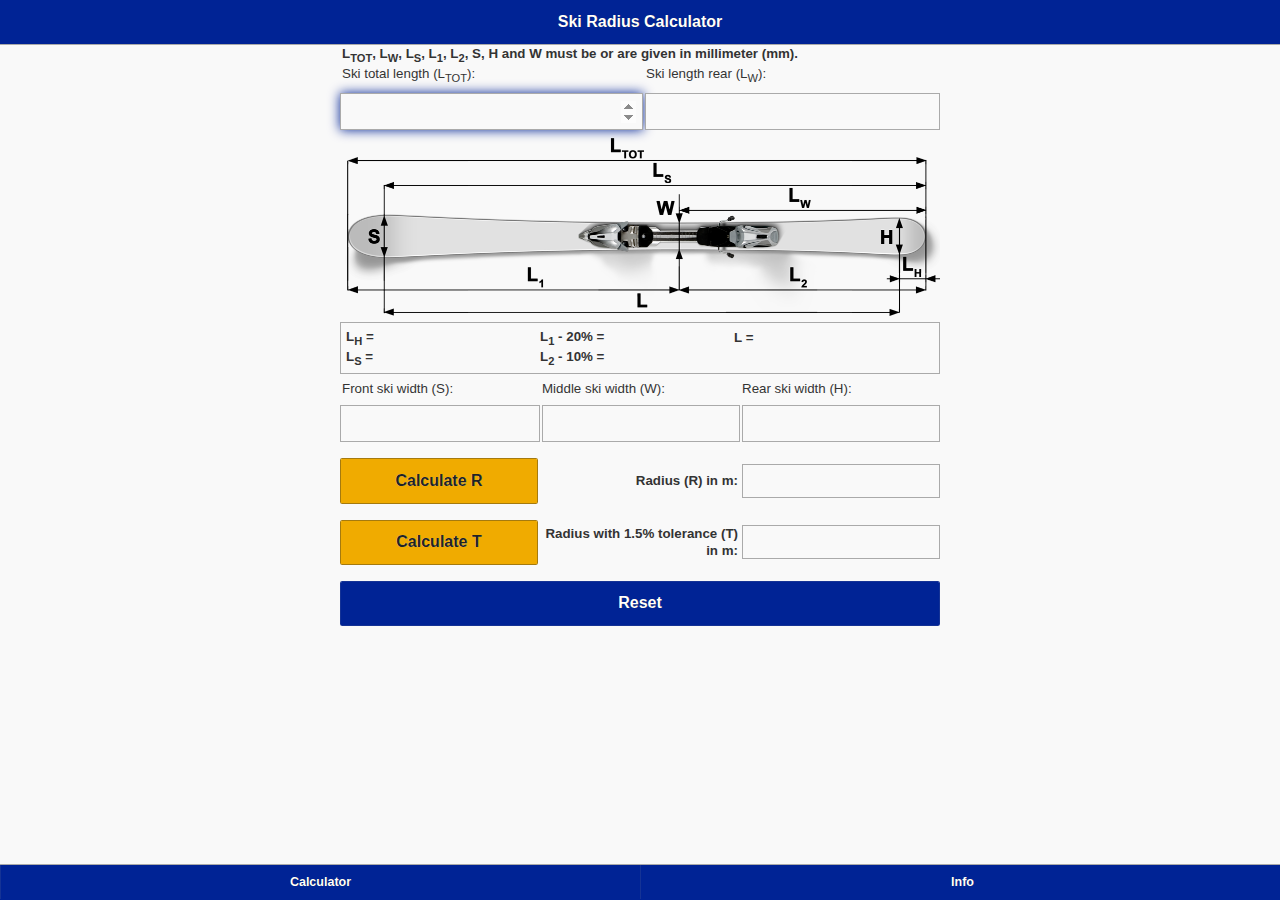
==== commit 17782e94: "Update index.html" ====
--- a/index.html
+++ b/index.html
@@ -32,15 +32,26 @@
     <script type="application/javascript" src="scripts/add2home.js" charset="utf-8"></script>
     <script>
         var checkvalue = 0;  //Global
+        document.addEventListener('deviceready', function () {
+	        navigator.splashscreen.hide(); //Hides the splash screen for your app.
+	        StatusBar.overlaysWebView(false); //Turns off web view overlay.
+	        alert("inside");
+	}, false);
+	 onDeviceReady: function() {
+	        if (window.device.platform === 'iOS' && parseFloat(window.device.version) === 7.0)        
+	            StatusBar.overlaysWebView(false);
+	        app.receivedEvent('deviceready');
+	        alert("inside2");
+    	}
         //document.addEventListener("deviceready", onDeviceReady, false);
         //function onDeviceReady() {
-	$(document).ready(function() {
+//	$(document).ready(function() {
 		//if (device.platform === 'iOS' && parseFloat(device.version) >= 7.0) {
-			StatusBar.overlaysWebView(false);
-			StatusBar.backgroundColorByHexString("#00388C");
+			//StatusBar.overlaysWebView(false);
+			//StatusBar.backgroundColorByHexString("#00388C");
 			alert("after on device ready");
 		//}
-	});
+//	});
 	//}
     </script>
 </head>
@@ -59,21 +70,21 @@
                                BIB (optional):
                             </td>
                             <td valign="bottom" class="skicalclegend" width="38%">
-                                Ski total lenght (L<sub>TOT</sub>):
+                                Ski total length (L<sub>TOT</sub>):
                             </td>
                             <td valign="bottom" class="skicalclegend" width="37%">
-                                Ski lenght rear (L<sub>W</sub>):
+                                Ski length rear (L<sub>W</sub>):
                             </td>
                         </tr>
                         <tr>
                             <td style="padding-right:1px" id="BIBinput">
-                                <input class="skicalcdata" type="number" size="5" maxlength="5" name="bib" id="bib" valign="middle" tabindex="8"/>
+                                <input class="skicalcdata" type="number" size="5" maxlength="5" name="bib" id="bib" valign="middle" tabindex="1" data-dependency="lengthTOT"/>
                             </td>   
                             <td style="padding-right:1px">
-                                <input class="skicalcdata" type="number" step="0.01" min="0" size="7" maxlength="6" name="lengthTOT" id="lengthTOT" valign="middle" tabindex="10"/>
+                                <input class="skicalcdata" type="number" step="0.01" min="0" size="7" maxlength="6" name="lengthTOT" id="lengthTOT" valign="middle" tabindex="2" data-dependency="lengthW"/>
                             </td>
                             <td style="padding-left:1px">
-                                <input class="skicalcdata"  type="number" step="0.01" min="0" size="7" maxlength="6" name="lengthW" id="lengthW" valign="middle" tabindex="12" onblur="PreCalc()"/>
+                                <input class="skicalcdata"  type="number" step="0.01" min="0" size="7" maxlength="6" name="lengthW" id="lengthW" valign="middle" tabindex="3" onblur="PreCalc()"/>
                             </td>
                         </tr>
                     </table>
@@ -119,13 +130,13 @@
                         </tr>
                         <tr>
                             <td>
-                                <input class="skicalcdata" type="number" min="0" step="0.01" size="6" maxlength="6" name="front" id="front" valign="middle" tabindex="14"/>
+                                <input class="skicalcdata" type="number" min="0" step="0.01" size="6" maxlength="6" name="front" id="front" valign="middle" tabindex="4" data-dependency="middle"/>
                             </td>
                             <td style="padding-left:2px">
-                                <input class="skicalcdata" type="number" min="0" step="0.01" size="6" maxlength="6" name="middle" id="middle" valign="middle" tabindex="16"/>
+                                <input class="skicalcdata" type="number" min="0" step="0.01" size="6" maxlength="6" name="middle" id="middle" valign="middle" tabindex="5" data-dependency="rear"/>
                             </td>
                             <td style="padding-left:2px">
-                                <input class="skicalcdata" type="number" min="0" step="0.01" size="6" maxlength="6" name="rear" id="rear" valign="middle" tabindex="18"/>
+                                <input class="skicalcdata" type="number" min="0" step="0.01" size="6" maxlength="6" name="rear" id="rear" valign="middle" tabindex="6"/>
                             </td>
                         </tr>
                     </table>
